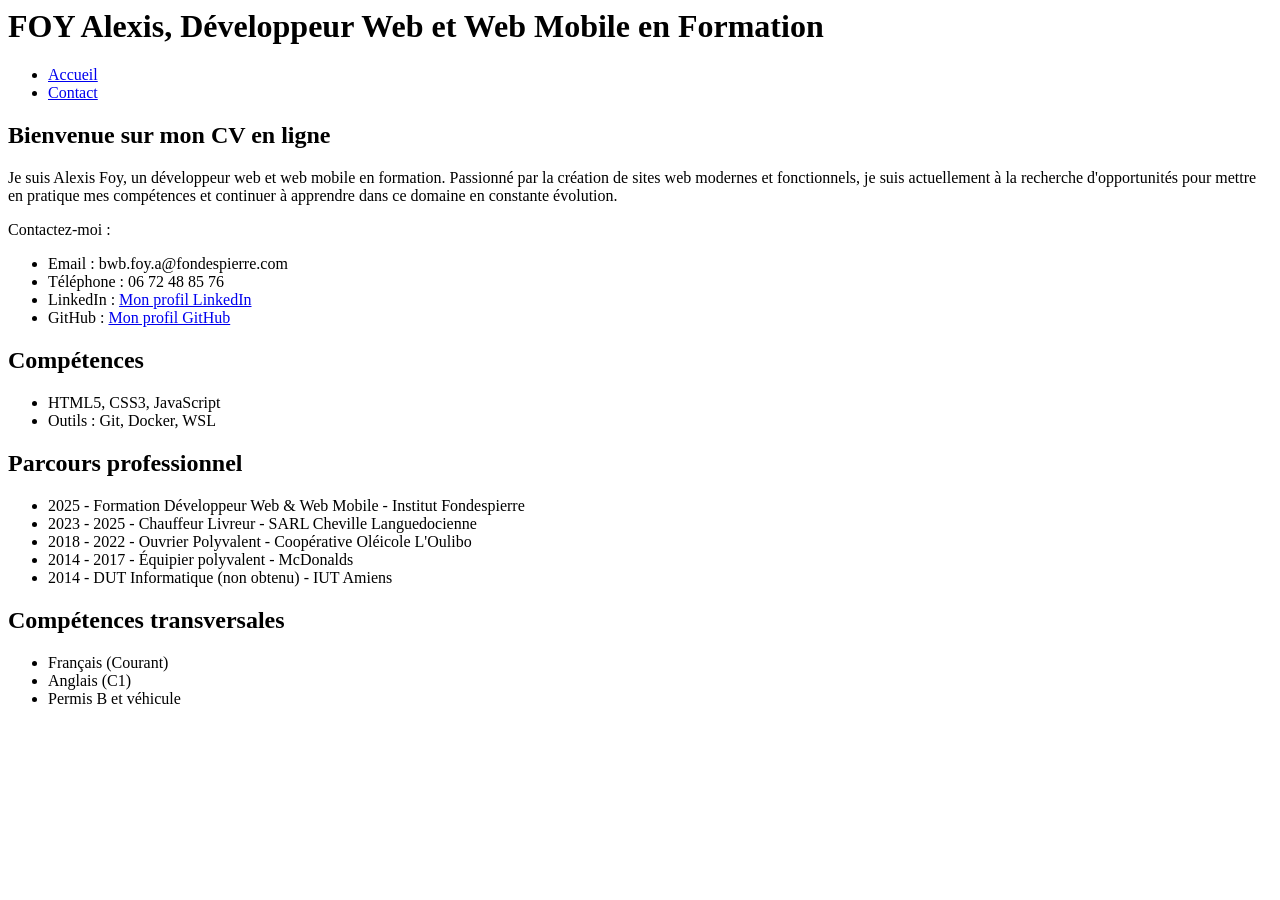
==== site/index.html @ 09082551 "ajout & modifications de la page contact" ====
<!DOCTYPE <!DOCTYPE html>
<html lang="fr">

<head>
    <meta charset="utf-8">
    <meta http-equiv="X-UA-Compatible" content="IE=edge">
    <title>CV de Foy Alexis</title>
    <meta name="description" content="CV de Foy Alexis, développeur web et web mobile en formation">
    <meta name="viewport" content="width=device-width, initial-scale=1">
</head>

<body>
    <header>
        <h1>FOY Alexis, Développeur Web et Web Mobile en Formation</h1>
        <nav>
            <ul>
                <li><a href="index.html">Accueil</a></li>
                <li><a href="contact.html">Contact</a></li>
            </ul>
        </nav>
    </header>
    <main>
        <section>
            <h2>Bienvenue sur mon CV en ligne</h2>
            <p>Je suis Alexis Foy, un développeur web et web mobile en formation. Passionné par la création de sites web
                modernes et fonctionnels, je suis actuellement à la recherche d'opportunités pour mettre en pratique mes
                compétences et continuer à apprendre dans ce domaine en constante évolution.</p>
        </section>
        <adress>
            <p>Contactez-moi :</p>
            <ul>
                <li>Email : bwb.foy.a@fondespierre.com</li>
                <li>Téléphone : 06 72 48 85 76</li>
                <li>LinkedIn : <a href="https://www.linkedin.com/in/alexis-foy-592179385/">Mon profil LinkedIn</a></li>
                <li>GitHub : <a href="https://github.com/AlexBWeb">Mon profil GitHub</a></li>
            </ul>
        </adress>
        <section>
            <h2>Compétences</h2>
            <ul>
                <li>HTML5, CSS3, JavaScript</li>
                <li>Outils : Git, Docker, WSL</li>
            </ul>
        </section>
        <section>
            <h2>Parcours professionnel</h2>
            <ul>
                <li>2025 - Formation Développeur Web & Web Mobile - Institut Fondespierre</li>
                <li>2023 - 2025 - Chauffeur Livreur - SARL Cheville Languedocienne</li>
                <li>2018 - 2022 - Ouvrier Polyvalent - Coopérative Oléicole L'Oulibo</li>
                <li>2014 - 2017 - Équipier polyvalent - McDonalds</li>
                <li>2014 - DUT Informatique (non obtenu) - IUT Amiens</li>
            </ul>
        </section>
        <section>
            <h2>Compétences transversales</h2>
            <ul>
                <li>Français (Courant)</li>
                <li>Anglais (C1)</li>
                <li>Permis B et véhicule</li>
            </ul>
        </section>
    </main>
    <footer>

    </footer>
</body>

</html>
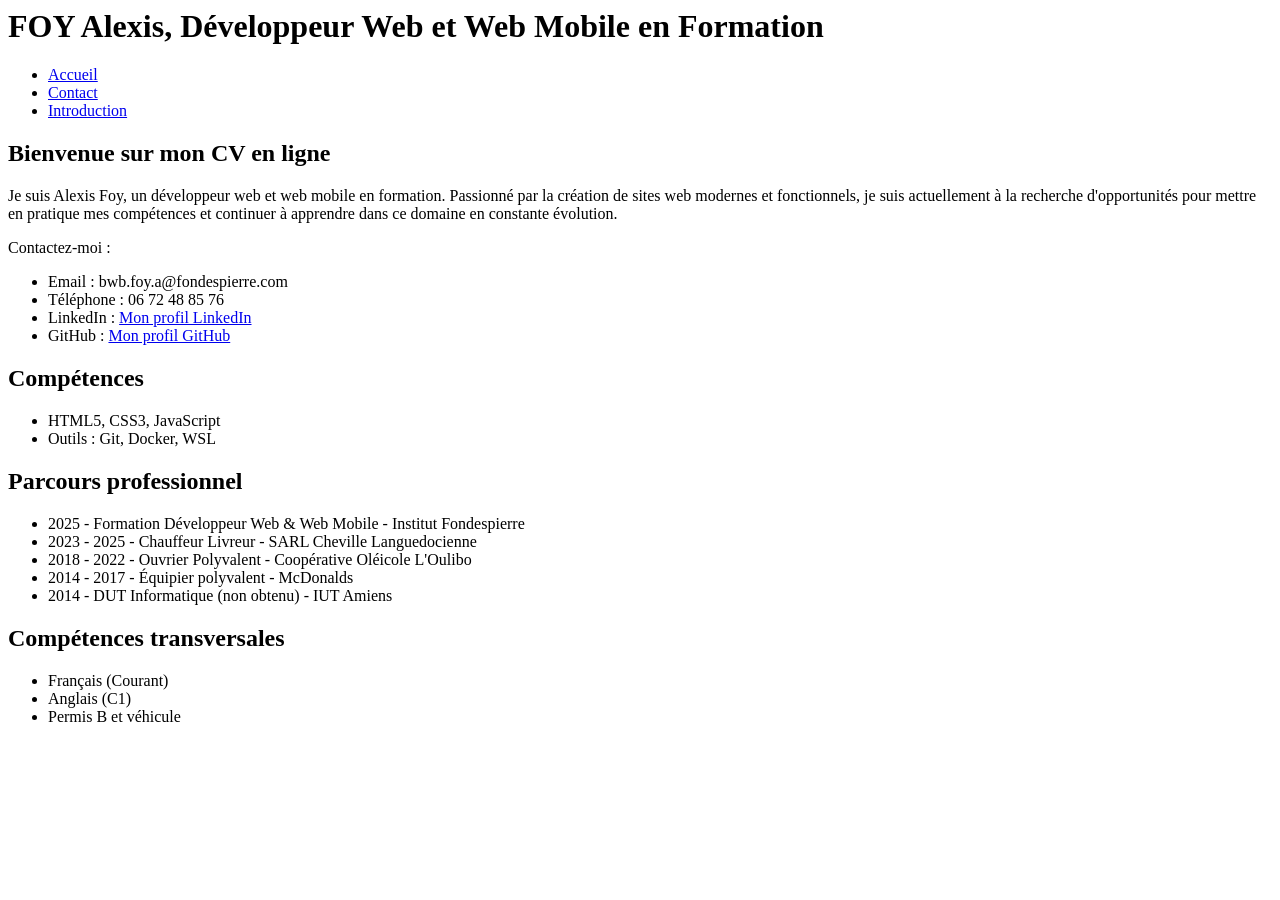
==== commit 484af986: "listes ajoutées à introduction.html" ====
--- a/site/index.html
+++ b/site/index.html
@@ -4,7 +4,7 @@
 <head>
     <meta charset="utf-8">
     <meta http-equiv="X-UA-Compatible" content="IE=edge">
-    <title>CV de Foy Alexis</title>
+    <title>CV de Foy Alexis - Page de contact</title>
     <meta name="description" content="CV de Foy Alexis, développeur web et web mobile en formation">
     <meta name="viewport" content="width=device-width, initial-scale=1">
 </head>
@@ -16,6 +16,7 @@
             <ul>
                 <li><a href="index.html">Accueil</a></li>
                 <li><a href="contact.html">Contact</a></li>
+                <li><a href="introduction.html">Introduction</a></li>
             </ul>
         </nav>
     </header>
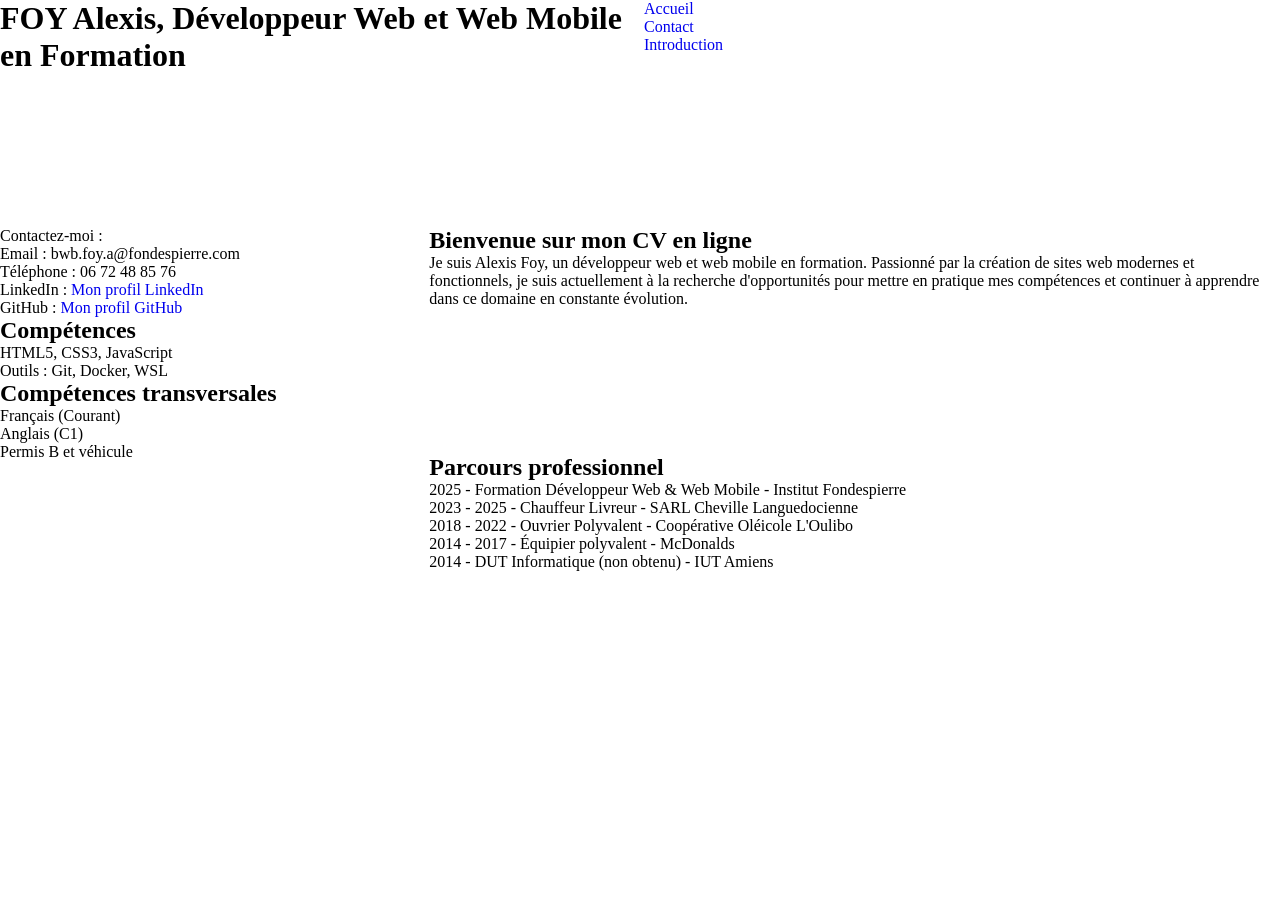
==== commit 3114e3a0: "ajout de la grille pour index.html + reset margin + padding + liste" ====
--- a/site/index.html
+++ b/site/index.html
@@ -7,26 +7,37 @@
     <title>CV de Foy Alexis - Page de contact</title>
     <meta name="description" content="CV de Foy Alexis, développeur web et web mobile en formation">
     <meta name="viewport" content="width=device-width, initial-scale=1">
+    <link rel="stylesheet" href="style.css">
 </head>
 
-<body>
-    <header>
+<body class="parent">
+    <header class="child1">
         <h1>FOY Alexis, Développeur Web et Web Mobile en Formation</h1>
-        <nav>
-            <ul>
-                <li><a href="index.html">Accueil</a></li>
-                <li><a href="contact.html">Contact</a></li>
-                <li><a href="introduction.html">Introduction</a></li>
-            </ul>
-        </nav>
     </header>
-    <main>
-        <section>
-            <h2>Bienvenue sur mon CV en ligne</h2>
-            <p>Je suis Alexis Foy, un développeur web et web mobile en formation. Passionné par la création de sites web
-                modernes et fonctionnels, je suis actuellement à la recherche d'opportunités pour mettre en pratique mes
-                compétences et continuer à apprendre dans ce domaine en constante évolution.</p>
-        </section>
+    <nav class="child2">
+        <ul>
+            <li><a href="index.html">Accueil</a></li>
+            <li><a href="contact.html">Contact</a></li>
+            <li><a href="introduction.html">Introduction</a></li>
+        </ul>
+    </nav>
+    <section class="child3">
+        <h2>Bienvenue sur mon CV en ligne</h2>
+        <p>Je suis Alexis Foy, un développeur web et web mobile en formation. Passionné par la création de sites web
+            modernes et fonctionnels, je suis actuellement à la recherche d'opportunités pour mettre en pratique mes
+            compétences et continuer à apprendre dans ce domaine en constante évolution.</p>
+    </section>
+    <main class="child4">
+        <h2>Parcours professionnel</h2>
+        <ul>
+            <li>2025 - Formation Développeur Web & Web Mobile - Institut Fondespierre</li>
+            <li>2023 - 2025 - Chauffeur Livreur - SARL Cheville Languedocienne</li>
+            <li>2018 - 2022 - Ouvrier Polyvalent - Coopérative Oléicole L'Oulibo</li>
+            <li>2014 - 2017 - Équipier polyvalent - McDonalds</li>
+            <li>2014 - DUT Informatique (non obtenu) - IUT Amiens</li>
+        </ul>
+    </main>
+    <aside class="child5">
         <adress>
             <p>Contactez-moi :</p>
             <ul>
@@ -36,35 +47,22 @@
                 <li>GitHub : <a href="https://github.com/AlexBWeb">Mon profil GitHub</a></li>
             </ul>
         </adress>
-        <section>
+        <article>
             <h2>Compétences</h2>
             <ul>
                 <li>HTML5, CSS3, JavaScript</li>
                 <li>Outils : Git, Docker, WSL</li>
             </ul>
-        </section>
-        <section>
-            <h2>Parcours professionnel</h2>
-            <ul>
-                <li>2025 - Formation Développeur Web & Web Mobile - Institut Fondespierre</li>
-                <li>2023 - 2025 - Chauffeur Livreur - SARL Cheville Languedocienne</li>
-                <li>2018 - 2022 - Ouvrier Polyvalent - Coopérative Oléicole L'Oulibo</li>
-                <li>2014 - 2017 - Équipier polyvalent - McDonalds</li>
-                <li>2014 - DUT Informatique (non obtenu) - IUT Amiens</li>
-            </ul>
-        </section>
-        <section>
+        </article>
+        <article>
             <h2>Compétences transversales</h2>
             <ul>
                 <li>Français (Courant)</li>
                 <li>Anglais (C1)</li>
                 <li>Permis B et véhicule</li>
             </ul>
-        </section>
-    </main>
-    <footer>
-
-    </footer>
+        </article>
+    </aside>
 </body>
 
 </html>
--- a/site/style.css
+++ b/site/style.css
@@ -0,0 +1,48 @@
+* {
+    margin: 0;
+    padding: 0;
+    box-sizing: border-box;
+    text-decoration: none;
+
+    list-style: none;
+}
+
+.parent {
+    display: grid;
+    grid-template-columns: repeat(6, 1fr);
+    grid-template-rows: repeat(8, 1fr);
+    gap: 8px;
+}
+
+.child1 {
+    grid-column: span 3 / span 3;
+    grid-row: span 2 / span 2;
+}
+
+.child2 {
+    grid-column: span 3 / span 3;
+    grid-row: span 2 / span 2;
+    grid-column-start: 4;
+}
+
+.child5 {
+    grid-column: span 2 / span 2;
+    grid-row: span 6 / span 6;
+    grid-row-start: 3;
+}
+
+.child4 {
+    grid-column: span 4 / span 4;
+    grid-row: span 4 / span 4;
+    grid-column-start: 3;
+    grid-row-start: 5;
+}
+
+.child3 {
+    grid-column: span 4 / span 4;
+    grid-row: span 2 / span 2;
+    grid-column-start: 3;
+    grid-row-start: 3;
+}
+
+@media (min-width: 440px) and (max-width: 768px) {}
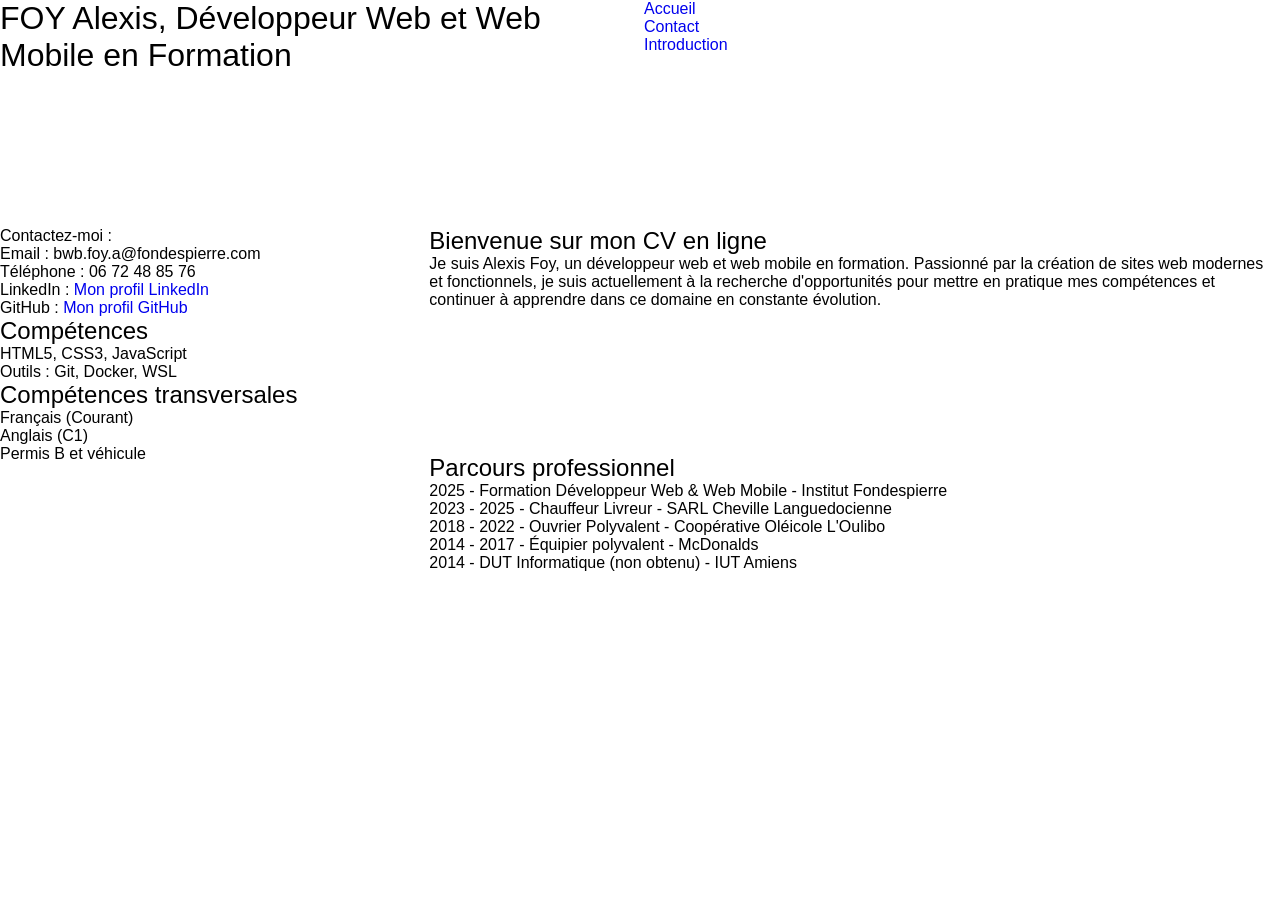
==== commit 9e4db639: "ajustement grid CSS" ====
--- a/site/index.html
+++ b/site/index.html
@@ -1,6 +1,6 @@
 <!DOCTYPE <!DOCTYPE html>
 <html lang="fr">
-
+<!--Metadonnées-->
 <head>
     <meta charset="utf-8">
     <meta http-equiv="X-UA-Compatible" content="IE=edge">
--- a/site/style.css
+++ b/site/style.css
@@ -3,32 +3,42 @@
     padding: 0;
     box-sizing: border-box;
     text-decoration: none;
+    list-style: none;
+    font-family: 'Gill Sans', 'Gill Sans MT', Calibri, 'Trebuchet MS', sans-serif;
+}
 
-    list-style: none;
-}
+/*grille index.html */
 
 .parent {
     display: grid;
     grid-template-columns: repeat(6, 1fr);
     grid-template-rows: repeat(8, 1fr);
     gap: 8px;
+    min-height: 0;
+    min-width: 0;
 }
 
 .child1 {
     grid-column: span 3 / span 3;
     grid-row: span 2 / span 2;
+    overflow: auto;
+    min-width: 0;
 }
 
 .child2 {
     grid-column: span 3 / span 3;
     grid-row: span 2 / span 2;
     grid-column-start: 4;
+    overflow: auto;
+    min-width: 0;
 }
 
 .child5 {
     grid-column: span 2 / span 2;
     grid-row: span 6 / span 6;
     grid-row-start: 3;
+    overflow: auto;
+    min-width: 0;
 }
 
 .child4 {
@@ -36,6 +46,8 @@
     grid-row: span 4 / span 4;
     grid-column-start: 3;
     grid-row-start: 5;
+    overflow: auto;
+    min-width: 0;
 }
 
 .child3 {
@@ -43,6 +55,16 @@
     grid-row: span 2 / span 2;
     grid-column-start: 3;
     grid-row-start: 3;
+    overflow: auto;
+    min-width: 0;
+}
+
+/**/
+
+h1,
+h2 {
+    font-weight: lighter;
+    fon t-size: x-large;
 }
 
 @media (min-width: 440px) and (max-width: 768px) {}
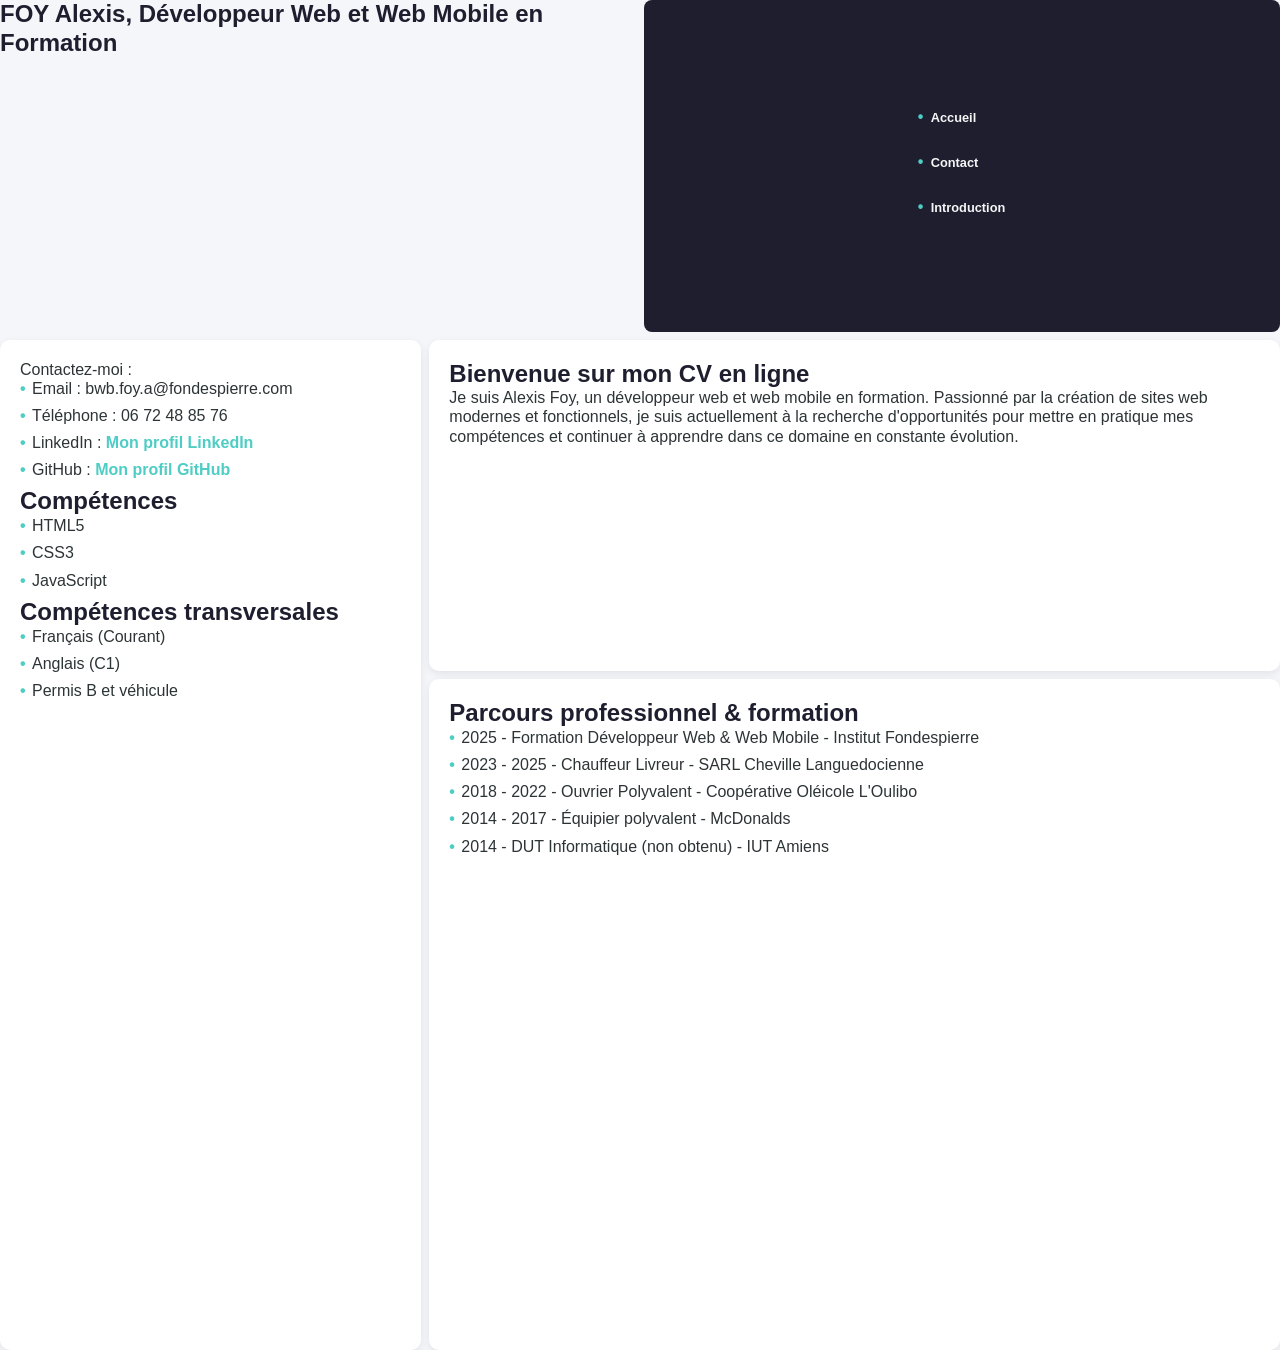
==== commit 935ae1cd: "ajout style des liens, section principales et media queries pour le côté responsive" ====
--- a/site/index.html
+++ b/site/index.html
@@ -28,7 +28,7 @@
             compétences et continuer à apprendre dans ce domaine en constante évolution.</p>
     </section>
     <main class="child4">
-        <h2>Parcours professionnel</h2>
+        <h2>Parcours professionnel & formation</h2>
         <ul>
             <li>2025 - Formation Développeur Web & Web Mobile - Institut Fondespierre</li>
             <li>2023 - 2025 - Chauffeur Livreur - SARL Cheville Languedocienne</li>
@@ -50,8 +50,9 @@
         <article>
             <h2>Compétences</h2>
             <ul>
-                <li>HTML5, CSS3, JavaScript</li>
-                <li>Outils : Git, Docker, WSL</li>
+                <li>HTML5</li>
+                <li>CSS3</li>
+                <li>JavaScript</li>
             </ul>
         </article>
         <article>
--- a/site/style.css
+++ b/site/style.css
@@ -5,6 +5,12 @@
     text-decoration: none;
     list-style: none;
     font-family: 'Gill Sans', 'Gill Sans MT', Calibri, 'Trebuchet MS', sans-serif;
+}
+
+body {
+    background-color: #f4f6f9;
+    color: #2d3436;
+    line-height: 1.2;
 }
 
 /*grille index.html */
@@ -16,6 +22,9 @@
     gap: 8px;
     min-height: 0;
     min-width: 0;
+    width: ; 
+    height: 150%; 
+    margin: auto;
 }
 
 .child1 {
@@ -31,6 +40,11 @@
     grid-column-start: 4;
     overflow: auto;
     min-width: 0;
+    display: flex; /*ajout de style et placement des éléments dans le bloc*/
+    justify-content: center;
+    align-items: center;
+    background-color: #1e1e2f;
+    border-radius: 8px;
 }
 
 .child5 {
@@ -59,12 +73,84 @@
     min-width: 0;
 }
 
-/**/
+/*style de la barre de navigation*/
+
+.child2 ul {
+    display: flex;
+    flex-direction: column;
+    gap: 18px;
+}
+
+.child2 li a {
+    color: #f5f5f5;
+    font-size: 0.8rem;
+    font-weight: bold;
+    padding: 10px 1px;
+    border-radius: 6px;
+    transition: all 0.3s ease-in-out;
+}
+
+.child2 li a:hover {
+    background-color: #02031b;
+    color: #fff;
+    transform: translateY(-3px);
+    box-shadow: 0 4px 10px rgba(0,0,0,0.2);
+}
+
+/*Style des sections principales*/
 
 h1,
 h2 {
-    font-weight: lighter;
-    fon t-size: x-large;
+    font-size: x-large;
+    color: #1e1e2f;
 }
 
-@media (min-width: 440px) and (max-width: 768px) {}+.child3, .child4, .child5 {
+    background-color: #ffffff;
+    border-radius: 10px;
+    padding: 20px;
+    box-shadow: 0 3px 8px rgba(0,0,0,0.08);
+}
+
+
+/*liens*/
+a {
+    color: #4ecdc4;
+    font-weight: bold;
+    transition: 0.3s;
+}
+a:hover {
+    color: #0e0736;
+}
+ul li {
+    position: relative;
+    padding-left: 12px;
+    margin-bottom: 8px;
+}
+ul li::before {
+    content: "•";
+    position: absolute;
+    left: 0;
+    color: #4ecdc4;
+    font-weight: bold;
+}
+
+/*media query, tout sur une colonne pour éviter un texte trop condensé sur mobile*/
+@media (max-width: 768px) {
+    .parent {
+        grid-template-columns: 1fr;
+        grid-template-rows: auto;
+        gap: 15px;
+        padding: 10px;
+    }
+
+    .child1, 
+    .child2, 
+    .child3, 
+    .child4, 
+    .child5 {
+        grid-column: 1;
+        grid-row: auto;
+        width: 100%;
+    }
+}
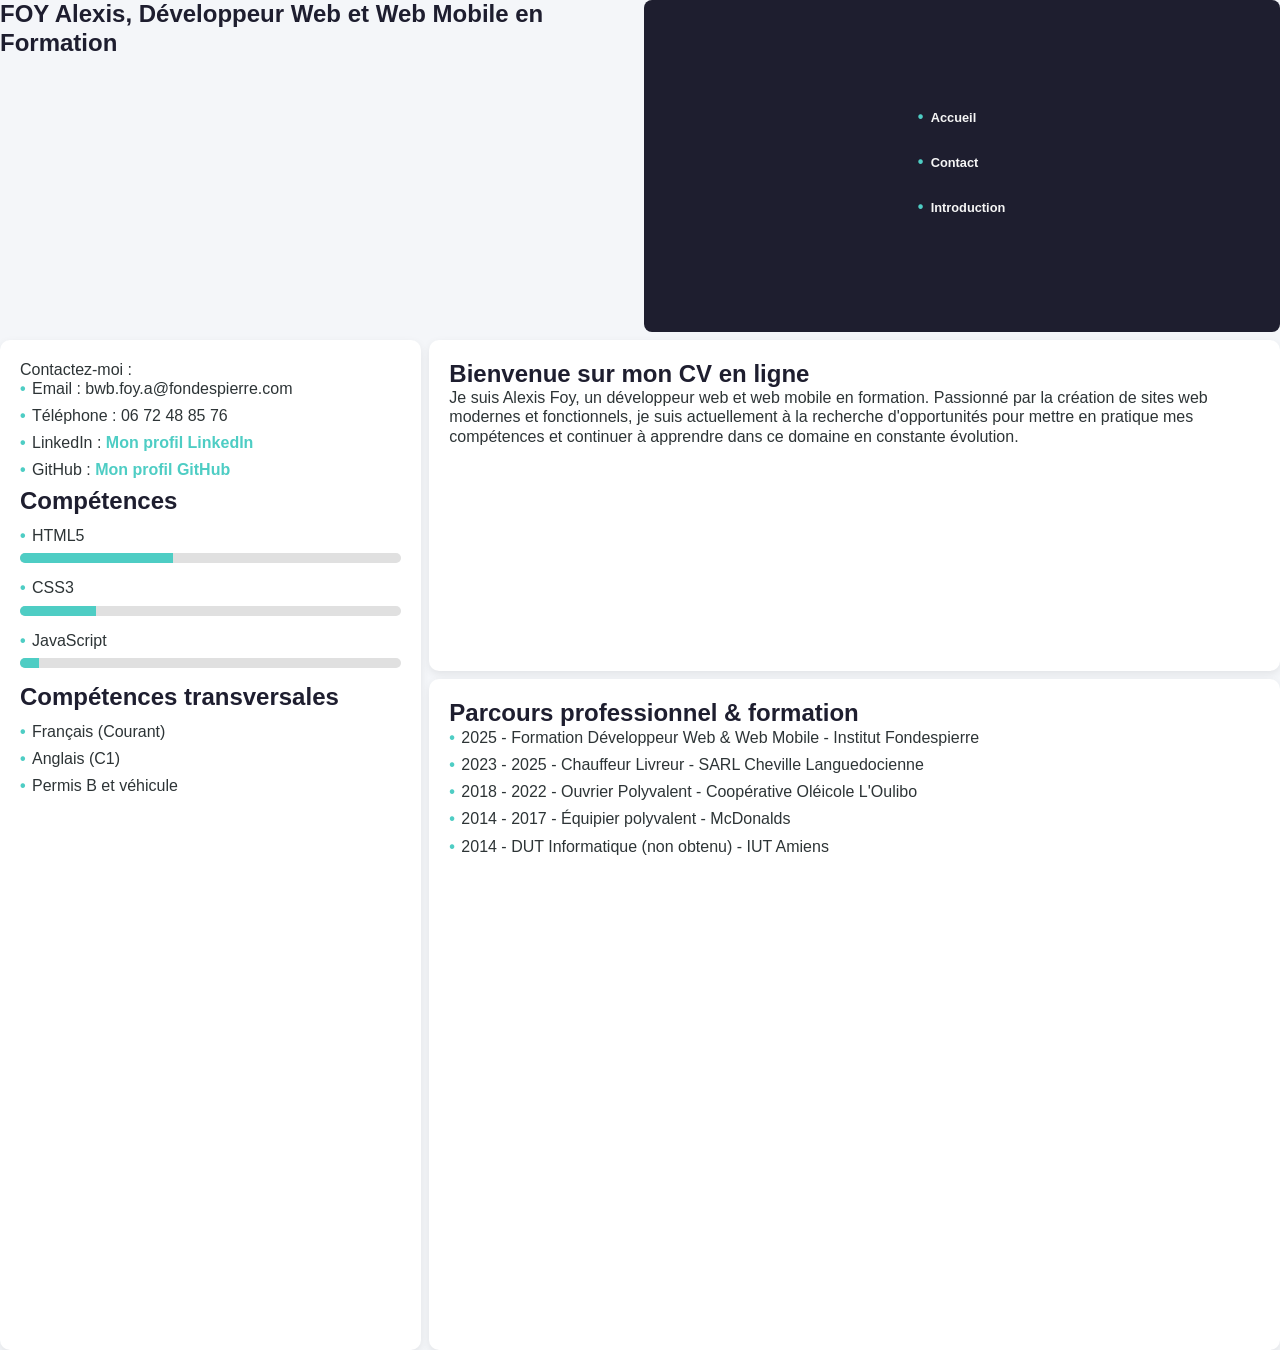
==== commit 1941bcbb: "ajout de barres de compétences (fichier html + css)" ====
--- a/site/index.html
+++ b/site/index.html
@@ -51,8 +51,12 @@
             <h2>Compétences</h2>
             <ul>
                 <li>HTML5</li>
+                    <div class="bar"><div style="width: 40%"></div></div>
+            <!--barres de compétence avec width intégrée au HTML pour gérer la progression sur le fichier html-->
                 <li>CSS3</li>
+                    <div class="bar"><div style="width: 20%"></div></div>
                 <li>JavaScript</li>
+                    <div class="bar"><div style="width: 5%"></div></div>
             </ul>
         </article>
         <article>
--- a/site/style.css
+++ b/site/style.css
@@ -22,8 +22,8 @@
     gap: 8px;
     min-height: 0;
     min-width: 0;
-    width: ; 
-    height: 150%; 
+    width: ;
+    height: 150%;
     margin: auto;
 }
 
@@ -40,7 +40,8 @@
     grid-column-start: 4;
     overflow: auto;
     min-width: 0;
-    display: flex; /*ajout de style et placement des éléments dans le bloc*/
+    display: flex;
+    /*ajout de style et placement des éléments dans le bloc*/
     justify-content: center;
     align-items: center;
     background-color: #1e1e2f;
@@ -94,7 +95,7 @@
     background-color: #02031b;
     color: #fff;
     transform: translateY(-3px);
-    box-shadow: 0 4px 10px rgba(0,0,0,0.2);
+    box-shadow: 0 4px 10px rgba(0, 0, 0, 0.2);
 }
 
 /*Style des sections principales*/
@@ -105,11 +106,13 @@
     color: #1e1e2f;
 }
 
-.child3, .child4, .child5 {
+.child3,
+.child4,
+.child5 {
     background-color: #ffffff;
     border-radius: 10px;
     padding: 20px;
-    box-shadow: 0 3px 8px rgba(0,0,0,0.08);
+    box-shadow: 0 3px 8px rgba(0, 0, 0, 0.08);
 }
 
 
@@ -119,14 +122,17 @@
     font-weight: bold;
     transition: 0.3s;
 }
+
 a:hover {
     color: #0e0736;
 }
+
 ul li {
     position: relative;
     padding-left: 12px;
     margin-bottom: 8px;
 }
+
 ul li::before {
     content: "•";
     position: absolute;
@@ -144,13 +150,39 @@
         padding: 10px;
     }
 
-    .child1, 
-    .child2, 
-    .child3, 
-    .child4, 
+    .child1,
+    .child2,
+    .child3,
+    .child4,
     .child5 {
         grid-column: 1;
         grid-row: auto;
         width: 100%;
     }
+/*enlever les puces pour la version mobile*/
+    ul li::before {
+        display: none;
+    }
+
+    ul li {
+        padding-left: 0;
+    }
+}
+/*style des barres de progression pour les compétences*/
+article h2 {
+    margin-bottom: 10px;
+    color: #1e1e2f;
+}
+
+.bar {
+    background: #e0e0e0;
+    border-radius: 6px;
+    height: 10px;
+    margin-bottom: 15px;
+    overflow: hidden;
+}
+
+.bar div {
+    height: 100%;
+    background: #4ecdc4;
 }
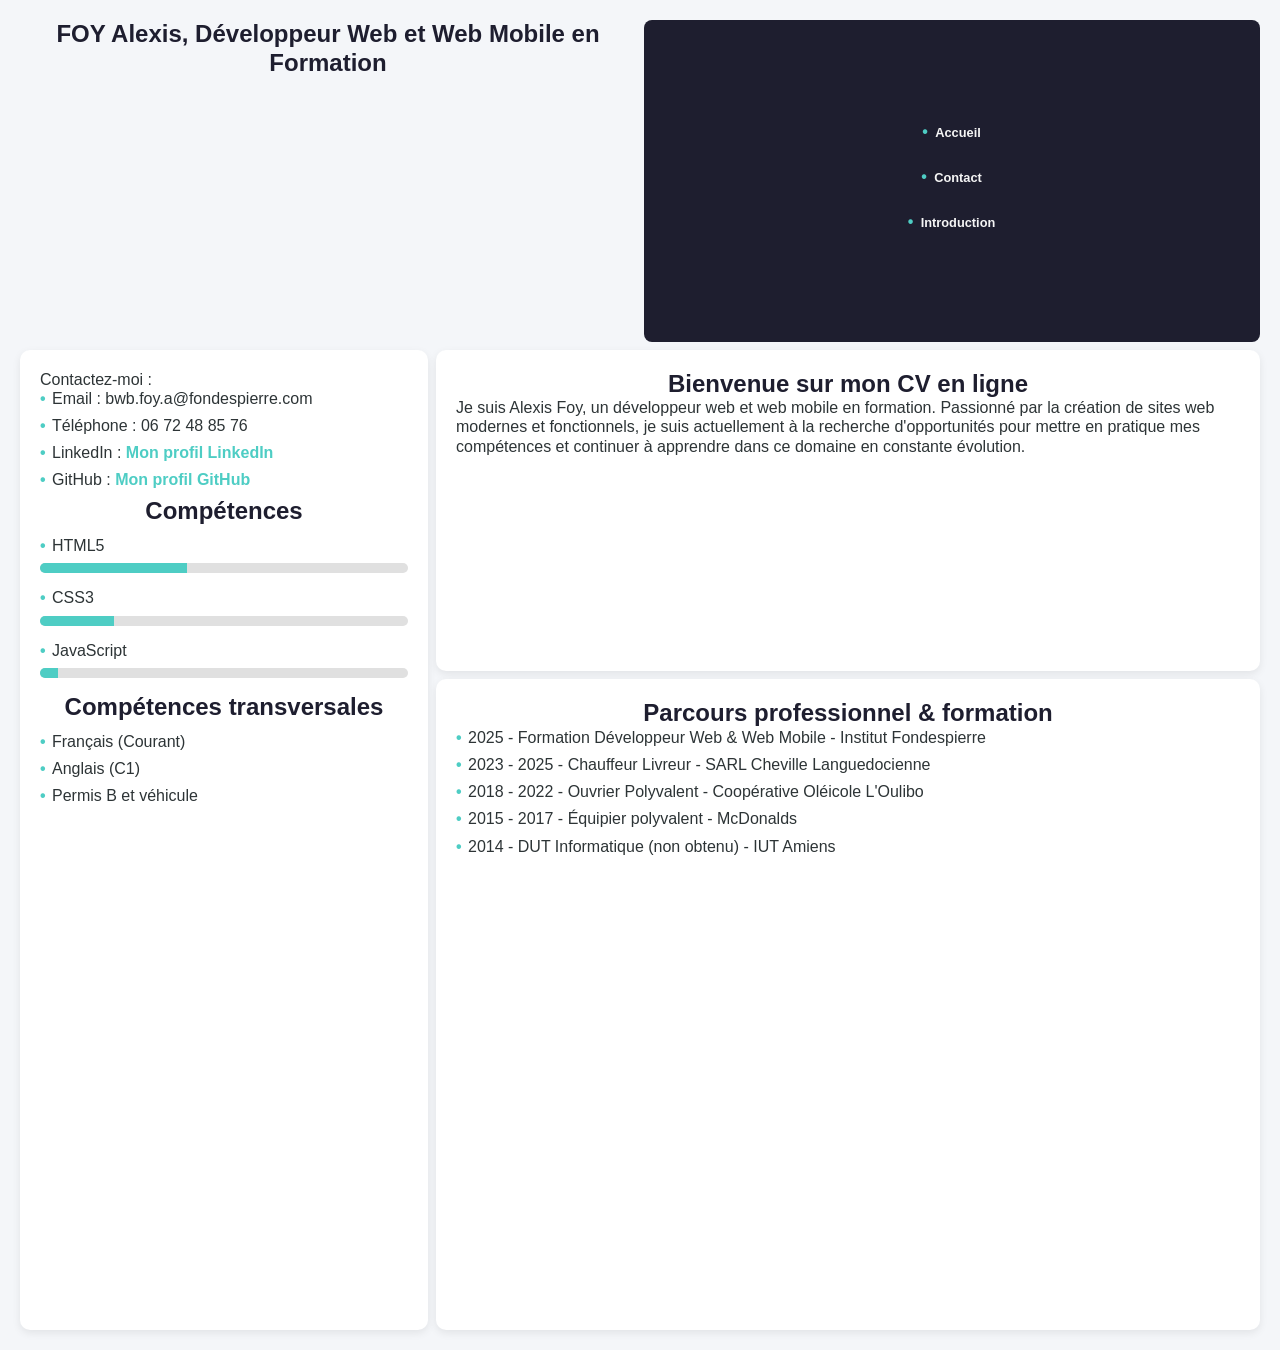
==== commit 6420ec74: "ajout CSS formulaire page contact" ====
--- a/site/index.html
+++ b/site/index.html
@@ -33,7 +33,7 @@
             <li>2025 - Formation Développeur Web & Web Mobile - Institut Fondespierre</li>
             <li>2023 - 2025 - Chauffeur Livreur - SARL Cheville Languedocienne</li>
             <li>2018 - 2022 - Ouvrier Polyvalent - Coopérative Oléicole L'Oulibo</li>
-            <li>2014 - 2017 - Équipier polyvalent - McDonalds</li>
+            <li>2015 - 2017 - Équipier polyvalent - McDonalds</li>
             <li>2014 - DUT Informatique (non obtenu) - IUT Amiens</li>
         </ul>
     </main>
--- a/site/style.css
+++ b/site/style.css
@@ -11,6 +11,8 @@
     background-color: #f4f6f9;
     color: #2d3436;
     line-height: 1.2;
+    font-family: 'Gill Sans', 'Gill Sans MT', Calibri, 'Trebuchet MS', sans-serif;
+    padding: 20px;
 }
 
 /*grille index.html */
@@ -42,10 +44,6 @@
     min-width: 0;
     display: flex;
     /*ajout de style et placement des éléments dans le bloc*/
-    justify-content: center;
-    align-items: center;
-    background-color: #1e1e2f;
-    border-radius: 8px;
 }
 
 .child5 {
@@ -76,13 +74,21 @@
 
 /*style de la barre de navigation*/
 
-.child2 ul {
+nav {    
+    justify-content: center;
+    align-items: center;
+    background-color: #1e1e2f;
+    border-radius: 8px;
+}
+
+nav ul {
     display: flex;
     flex-direction: column;
     gap: 18px;
-}
-
-.child2 li a {
+    align-items: center;
+}
+
+nav li a {
     color: #f5f5f5;
     font-size: 0.8rem;
     font-weight: bold;
@@ -91,7 +97,7 @@
     transition: all 0.3s ease-in-out;
 }
 
-.child2 li a:hover {
+nav li a:hover {
     background-color: #02031b;
     color: #fff;
     transform: translateY(-3px);
@@ -104,6 +110,7 @@
 h2 {
     font-size: x-large;
     color: #1e1e2f;
+    text-align: center;
 }
 
 .child3,
@@ -185,4 +192,66 @@
 .bar div {
     height: 100%;
     background: #4ecdc4;
-}+}
+
+/* Formulaire */
+
+form {
+    background-color: #ffffff;
+    border-radius: 10px;
+    padding: 25px;
+    max-width: 600px;
+    margin: auto;
+    box-shadow: 0 3px 10px rgba(0,0,0,0.08);
+    display: flex;
+    flex-direction: column;
+    gap: 15px;
+}
+
+form label, form legend {
+    font-weight: bold;
+    margin-bottom: 5px;
+    color: #1e1e2f;
+}
+
+form input[type="text"],
+form input[type="email"],
+form textarea,
+form select {
+    padding: 8px 10px;
+    border: 1px solid #ccc;
+    border-radius: 6px;
+    width: 100%;
+    font-size: 1rem;
+}
+
+form input[type="submit"] {
+    background-color: #4ecdc4;
+    color: #fff;
+    border: none;
+    padding: 10px 15px;
+    border-radius: 6px;
+    font-weight: bold;
+    cursor: pointer;
+    transition: all 0.3s ease-in-out;
+}
+
+form input[type="submit"]:hover {
+    background-color: #00b894;
+}
+
+
+/* Radios et checkboxes */
+fieldset {
+    border: 1px solid #ccc;
+    border-radius: 8px;
+    padding: 10px;
+}
+
+fieldset legend {
+    padding: 0 5px;
+}
+
+fieldset label {
+    justify-content: space-evenly;
+}
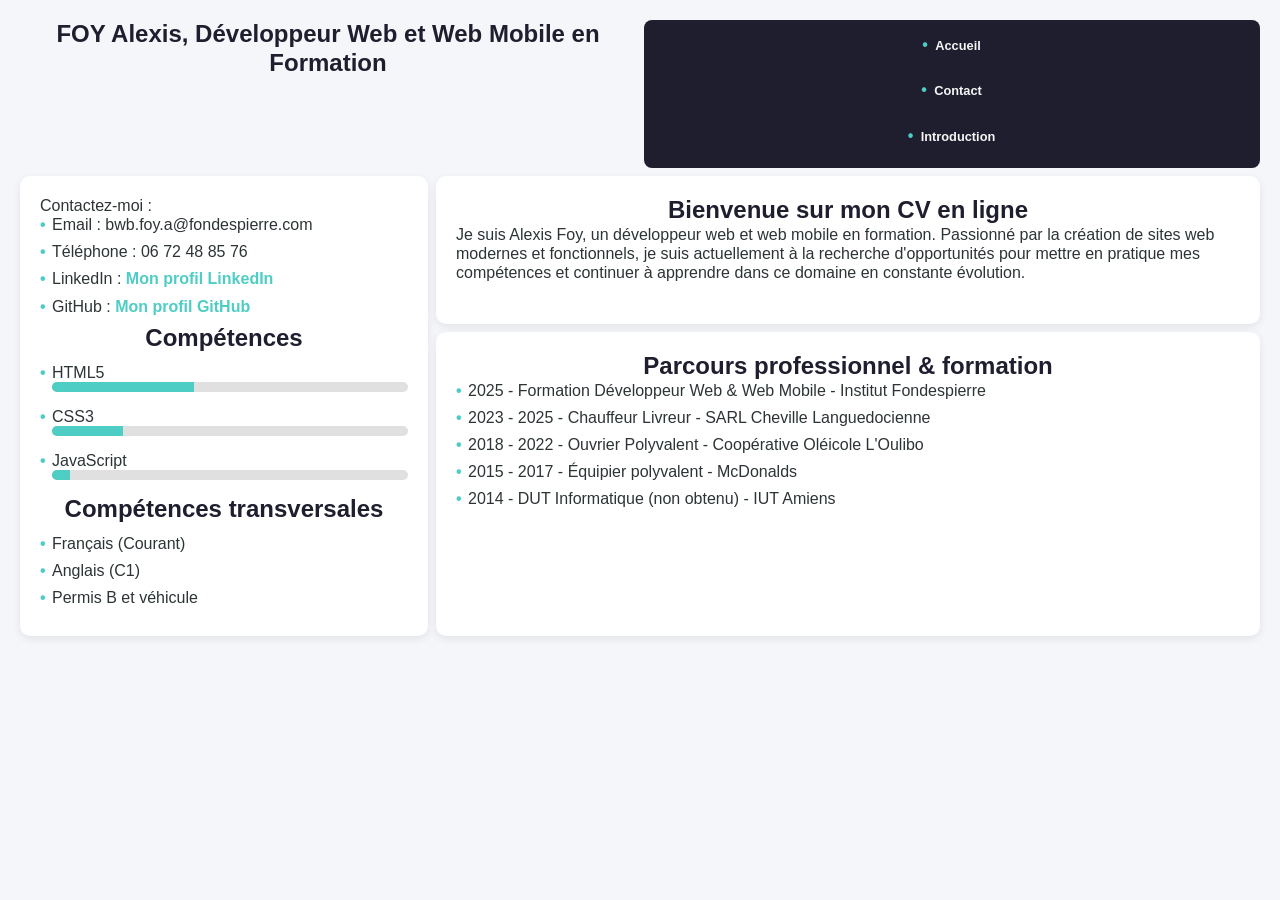
==== commit d6927160: "Correction des balises DOCTYPE et ajout des attributs id aux champs du formulaire" ====
--- a/site/index.html
+++ b/site/index.html
@@ -1,6 +1,7 @@
-<!DOCTYPE <!DOCTYPE html>
+<!DOCTYPE html>
 <html lang="fr">
 <!--Metadonnées-->
+
 <head>
     <meta charset="utf-8">
     <meta http-equiv="X-UA-Compatible" content="IE=edge">
@@ -38,7 +39,7 @@
         </ul>
     </main>
     <aside class="child5">
-        <adress>
+        <article>
             <p>Contactez-moi :</p>
             <ul>
                 <li>Email : bwb.foy.a@fondespierre.com</li>
@@ -46,17 +47,23 @@
                 <li>LinkedIn : <a href="https://www.linkedin.com/in/alexis-foy-592179385/">Mon profil LinkedIn</a></li>
                 <li>GitHub : <a href="https://github.com/AlexBWeb">Mon profil GitHub</a></li>
             </ul>
-        </adress>
+        </article>
         <article>
             <h2>Compétences</h2>
-            <ul>
-                <li>HTML5</li>
-                    <div class="bar"><div style="width: 40%"></div></div>
-            <!--barres de compétence avec width intégrée au HTML pour gérer la progression sur le fichier html-->
-                <li>CSS3</li>
-                    <div class="bar"><div style="width: 20%"></div></div>
-                <li>JavaScript</li>
-                    <div class="bar"><div style="width: 5%"></div></div>
+            <ul> <!--barres de compétence avec width intégrée au HTML pour gérer la progression sur le fichier html-->
+                <li>HTML5<div class="bar">
+                        <div style="width: 40%"></div>
+                    </div>
+                </li>
+                <li>CSS3<div class="bar">
+                        <div style="width: 20%"></div>
+                    </div>
+                </li>
+                <li>JavaScript <div class="bar">
+                        <div style="width: 5%"></div>
+                    </div>
+                </li>
+
             </ul>
         </article>
         <article>
--- a/site/style.css
+++ b/site/style.css
@@ -11,7 +11,6 @@
     background-color: #f4f6f9;
     color: #2d3436;
     line-height: 1.2;
-    font-family: 'Gill Sans', 'Gill Sans MT', Calibri, 'Trebuchet MS', sans-serif;
     padding: 20px;
 }
 
@@ -40,7 +39,6 @@
     grid-column: span 3 / span 3;
     grid-row: span 2 / span 2;
     grid-column-start: 4;
-    overflow: auto;
     min-width: 0;
     display: flex;
     /*ajout de style et placement des éléments dans le bloc*/
